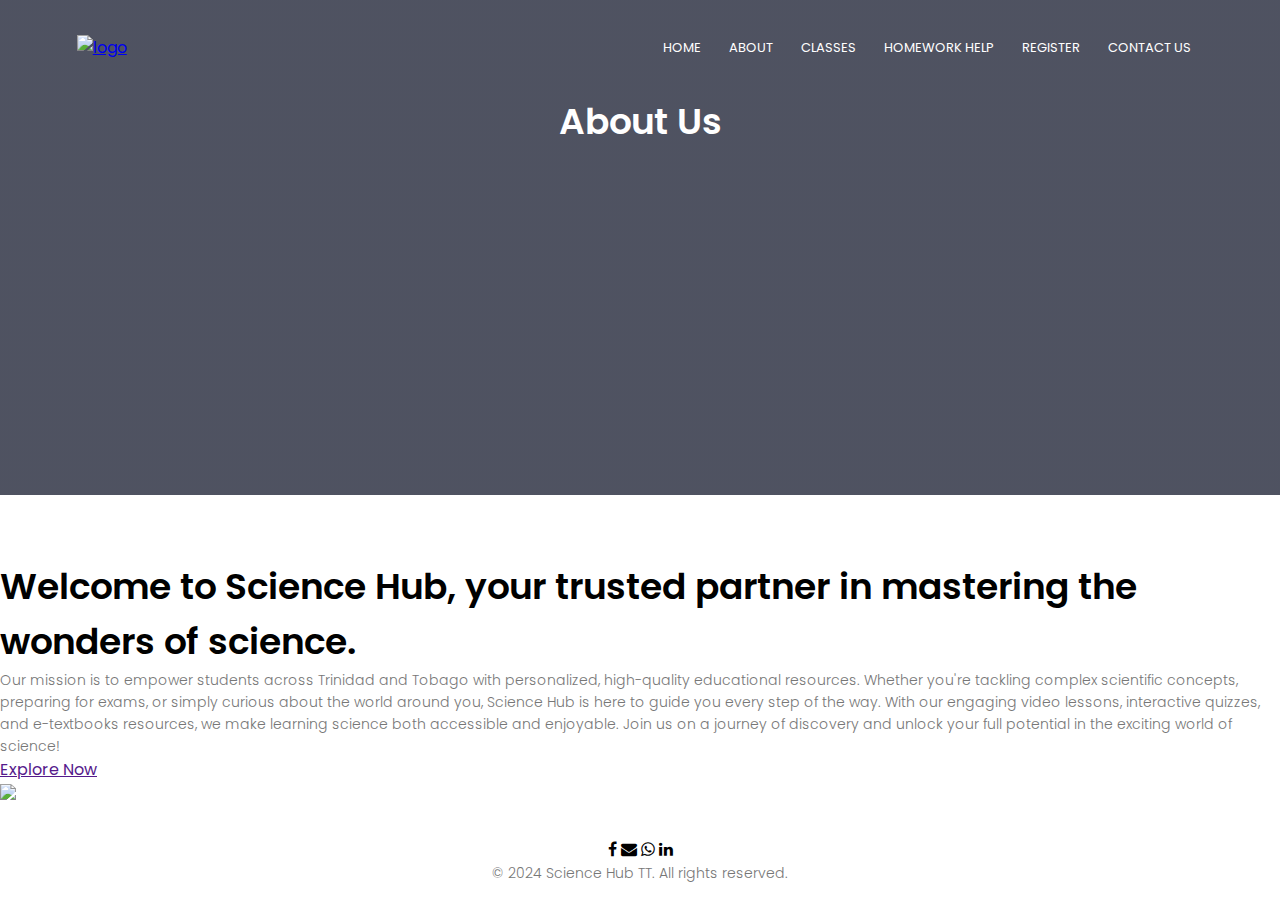
==== about.html @ 2f3ce29c "Add files via upload" ====
<!DOCTYPE html>
<html>
<head>
	<meta name="viewport" content="width=device-width,initial-scale=1.0">
	<title> Science Hub TT Design </title>
	<link rel="stylesheet" href="sciencehubstylesheet1.css">
	<link rel="preconnect" href="https://fonts.googleapis.com">
	<link rel="preconnect" href="https://fonts.gstatic.com" crossorigin>
	<link href="https://fonts.googleapis.com/css2?family=Poppins:ital,wght@0,100;0,200;0,300;0,400;0,500;0,600;0,700;0,800;0,900;1,100;1,200;1,300;1,400;1,500;1,600;1,700;1,800;1,900&display=swap" rel="stylesheet">
	<link rel="stylesheet" href="https://cdnjs.cloudflare.com/ajax/libs/font-awesome/4.7.0/css/font-awesome.min.css">
	<style>

</style> 
</head>
<body>
	<section class="sub-header">
		<nav>
		<a href="index.html"><img src="images/logo1.png"alt="logo"></a>
		<div class="nav-links" id="navLinks">
			<i class="fa fa-times" onclick="hideMenu()"></i>

			<ul>
				<li><a href="">HOME</a></li>
				<li><a href="">ABOUT </a></li>
				<li><a href="">CLASSES</a></li>
				<li><a href="">HOMEWORK HELP</a></li>
				<li><a href="">REGISTER</a></li>
				<li><a href="">CONTACT US</a></li>
				
			</ul>
		</div>
		<i class="fa fa-bars" onclick="showMenu()"></i>

	</nav>
	<h1>About Us</h1>
</section>
<!------------------------About Us------------------------>
<section class="about-us">
	<div class="row">
		<div class="about-us-column">
		<h1>Welcome to Science Hub, your trusted partner in mastering the wonders of science.</h1>
		<p>Our mission is to empower students across Trinidad and Tobago with personalized, high-quality educational resources. Whether you're tackling complex scientific concepts, preparing for exams, or simply curious about the world around you, Science Hub is here to guide you every step of the way. With our engaging video lessons, interactive quizzes, and e-textbooks resources, we make learning science both accessible and enjoyable. Join us on a journey of discovery and unlock your full potential in the exciting world of science!</p>
		<a href="">Explore Now</a>
		<div class="about-us-column">
			<img src="images/tutor.jpeg">
	</div>
	
</section>

<!------------------------Footer-------------------------->
<section class="footer">
	<div class="icons">
		<i class="fa fa-facebook"></i>
		<i class="fa fa-envelope"></i>
		<i class="fa fa-whatsapp"></i>
		<i class="fa fa-linkedin"></i>
	

	</div>
	<p>&copy; 2024 Science Hub TT. All rights reserved.</p>
	
</section>






<!---JavaScript for Toggle Menu -->
<script>
	var navLinks = document.getElementById("navLinks")
	function showMenu(){
		navLinks.style.right ="0"
	}
	function hideMenu(){
		navLinks.style.right="-200px"
	}
	
</script>
</body>
</html>
---- sciencehubstylesheet1.css ----
*{
	margin: 0;
	padding:0;
	font-family: "Poppins", sans-serif;
 }
 .header{min-height: 100vh;
 	width:100%;
 	background-image: linear-gradient(rgba(4,9,30,0.7),rgba(4,9,30,0.7)),
 	url(IMAGES/banner.png) ;
 	background-position: center;
 	background-size:cover ;
 	position:relative;


 }
nav{
 	display:flex;
 	padding:2% 6%;
 	justify-content: space-between;
 	align-items: center;

}
nav img{
	width:220px;

}
.nav-links{
	flex:1;
	text-align: right;

}
.nav-links ul li{
	list-style: none;
	display:inline-block;
	padding: 8px 12px;
	position:relative;
}
.nav-links ul li a{
	color:#fff;
	text-decoration: none;
	font-size: 13px;
	font-family: "Poppins", sans-serif;
  font-style: normal;
}
.nav-links ul li::after{
	content:"";
	width:0%;
	height:2px;
	background:#f44336;
	display:block;
	margin:auto;
	transition:0.5s;

}
.nav-links ul li:hover::after{
	width:100%;

}
.text-box{
	width: 90%;
	color:#fff;
	position:absolute;
	top:50%;
	left:50%;
	transform:translate(-50%,-50%);
	text-align: center;
}
.text-box h1{
	font-size: 62px;
}
.text-box p{
	margin:10px 0 40px;
	font-size: 14px;
	color: #fff;
}
.register-button{
	display: inline-block;
	text-decoration: none;
	background-color: red;
	border-color: red;
	border-style: solid;
	border-width: 2px;
	color:white;
	border-radius: 5px;
	position:relative;
	cursor: pointer;

	transition: background-color.15s, 
	color:0.15s ;
		padding-top:8px ;
		padding-bottom:8px ;
		padding-left:16px;
		padding-right:16px ;
		transition:opacity 0.15s;
		vertical-align: top;
}
.register-button:hover{
	background-color:white ;
	color:red;
	border-color: white;
}
.register-button:active{
	opacity:0.7;
}
nav .fa{
	display: none;
}

/*--------------------------------Classes offered--------*/

.What-we-offer{
	width:80%;
	margin:auto;
	text-align: center;
	padding-top: 100px;
}
h1{
	font-size: 36px;
	font-weight: 600;
}
p{
	color:#777;
	font-size: 14px;
	font-weight: 300;
	line-height: 22px;
	padding: :10px;
}
.row{
	margin-top:5% ;
	display:flex;
	justify-content: space-between;

}
.class-column{
	flex-basis: 31%;
	background: #fff3f3;
	border-radius: 10px;
	margin-bottom: 5%;
	padding:20px 12px;
	box-sizing: border-box;
	transition: 0.5s;
}
h3{
	text-align: center;
	font-weight: 600;
	margin:10px 0;

.class-column:hover{
	box-shadow: 0 0 20px 0px rgba(0, 0, 0, 0.2);

}

}


/*--------------------------subjects---------*/

.subjects{
	width: 80%;
	margin:auto;
	text-align:center;
	padding-top:50px;
}
.subject-column{
	flex-basis: 32%;
	border-radius: 10px;
	margin-bottom: 30px;
	position: relative;
	overflow:hidden;
}
.subject-column img{
	width:100%;
	display: block;
}
.layer{
	background:transparent;
	height: 100%;
	width:100%;
	position:absolute;
	top:0;
	left:0;
	transition:0.5;
}
.layer:hover{
	background:rgba(226, 0, 0, 0.7);
}
.layer h3{
	width:100%;
	font-weight: 500;
	color:#fff;
	font-size: 26px;
	bottom:0;
	left:50%;
	transform:translateX(-50%);
	position:absolute;
	opacity:0;
	transition:0.5s;
}
.layer:hover h3{
	bottom:49% ;
	opacity:1;

}

/*--------Resources-------------*/
.Resources{
	width: 80%;
	margin:auto;
	text-align:center;
	padding-top:100px;
}

.resources-column{
	flex-basis: 31%;
	border-radius: 10px;
	margin-bottom: 5%;
	text-align: left;}
	

.resources-column img{
	width: 100%;
	border-radius: 10px;

}

.resources-column p{
	padding: 0;
}
.resources-column h3{
	margin-top: 16px;
	margin-bottom: 15px;
	text-align: left;
}
/*--------------------CALL TO ACTION------*/
.cta{
	margin: 100px auto;
	width: 80%;
	background-image: url(IMAGES/bio3.JPG);
	background-position: center;
	background-size: cover;
	border-radius: 10px;
	text-align: center;
	padding: 100px o;
	color: white;

}
.cta h1{
	color: ;
	margin-bottom: 40px;
	padding: 0;

}
/*--------------------Footer------------------------*/
.footer{
	width:100%;
	text-align: center;
	padding: 30px 0;
}
.footer h4{
	margin-bottom: 25px;
	margin-top: 20px;
	font-weight: 600;

}
.icons.fa{
	margin: 0 13px;
	cursor: pointer;
	padding:18px 0;

}
/*--------------------About us page---------------------------------*/
.sub-header{
	height:55vh ;
	width:100%;
	background-image: linear-gradient(rgba(4, 9, 30, 0.7),rgba(4, 9, 30, 0.7)),url(images/background.jpg);
	background-position: center;
	background-size: cover;
	text-align: center;
	color:#fff;
}

.sub-header h1{
	margin-bottom: 1000px;
}
/*-------------------------------Mobile device Edits/Alterations------*/

@media(max-width:700px){
	.text-box h1{
	font-size: 20px;

}
.nav-links ul li{
	display: block;
}
.nav-links{
	position:absolute;
	background:#f44336 ;
	height:100vh;
	width:200px;
	top:0;
	right:-200px;
	text-align: left;
	z-index:2;
	transition:0.2s;

}
nav .fa{
	display:block;
	color: #fff;
	margin:10px ;
	font-size:22px;
	cursor: pointer;
}
.nav-links ul{
	padding:30px;
}


.row{
	flex-direction: column;

}

.cta h1{
	font-size: 24px;

}
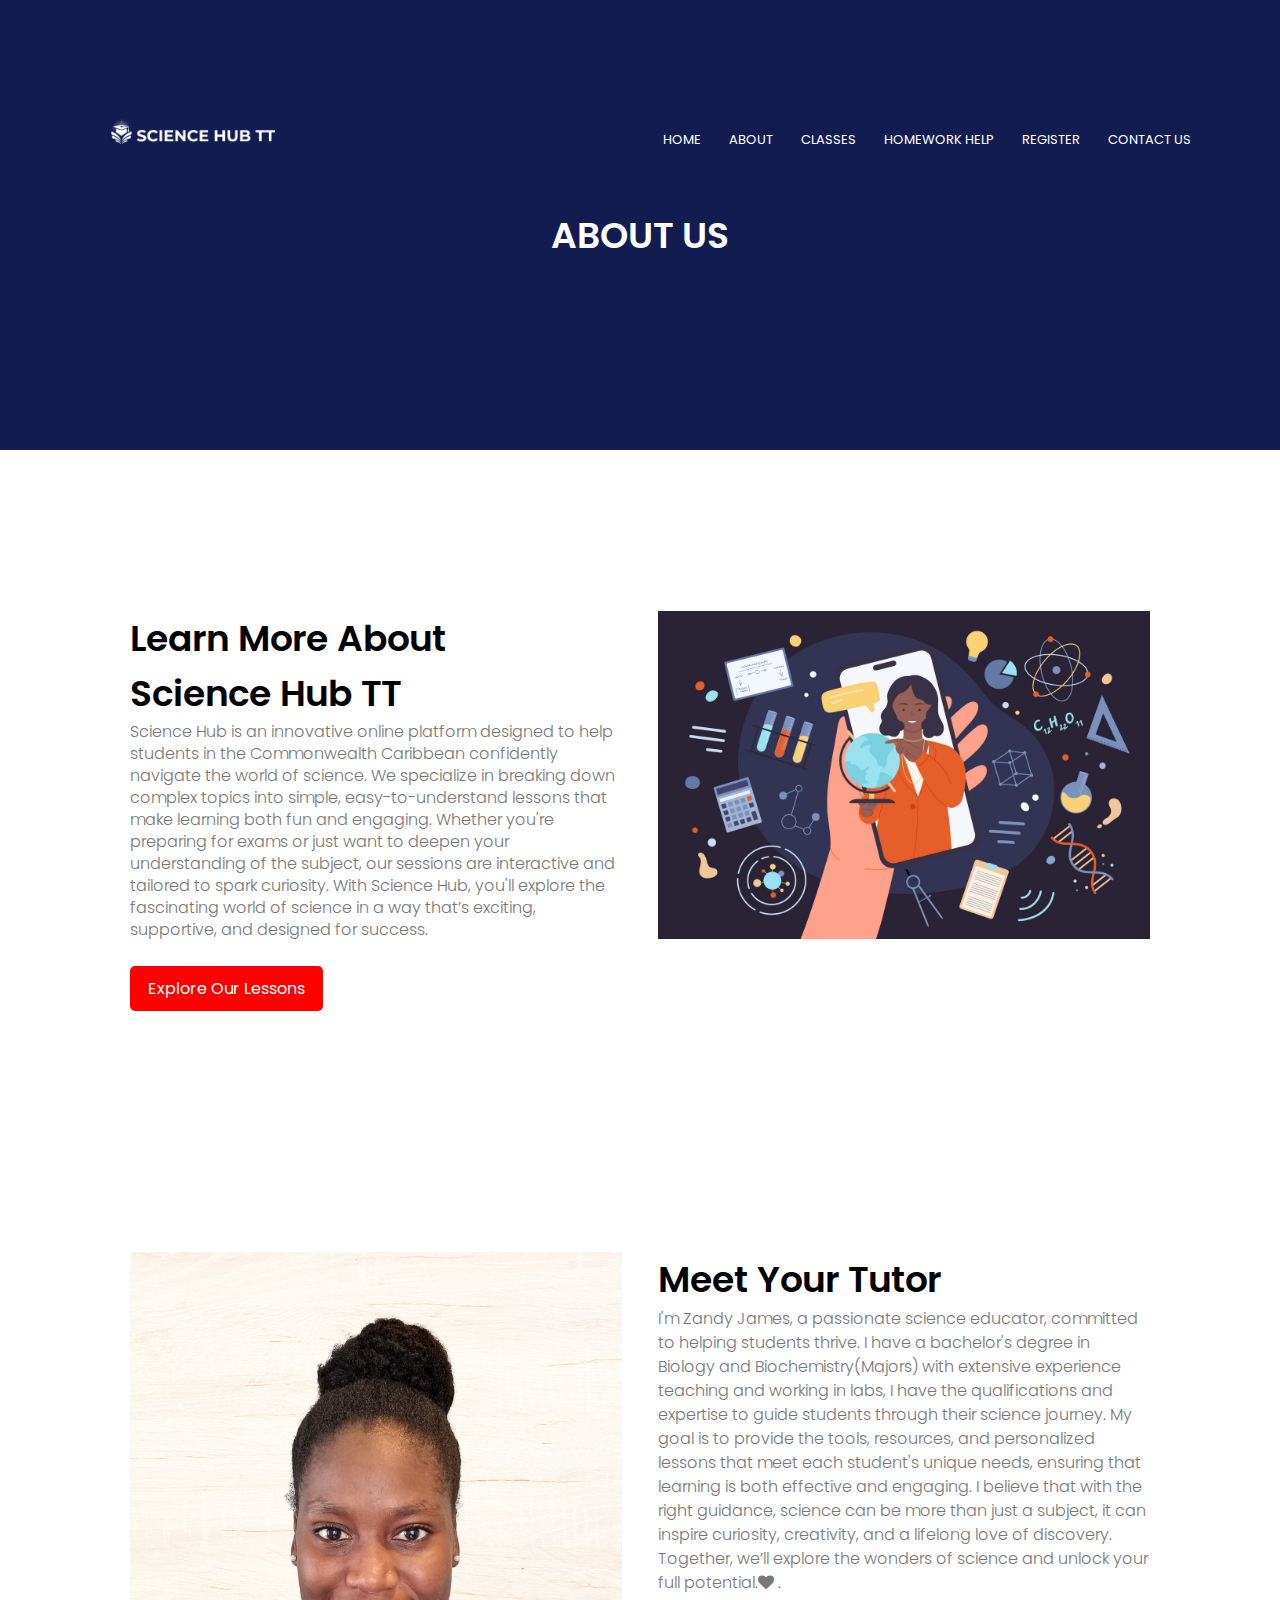
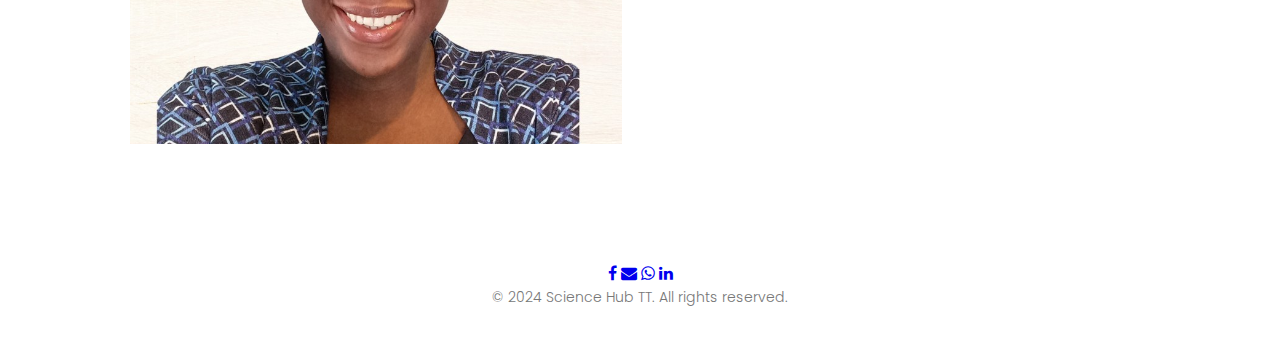
==== commit da086292: "Add files via upload" ====
--- a/about.html
+++ b/about.html
@@ -8,9 +8,8 @@
 	<link rel="preconnect" href="https://fonts.gstatic.com" crossorigin>
 	<link href="https://fonts.googleapis.com/css2?family=Poppins:ital,wght@0,100;0,200;0,300;0,400;0,500;0,600;0,700;0,800;0,900;1,100;1,200;1,300;1,400;1,500;1,600;1,700;1,800;1,900&display=swap" rel="stylesheet">
 	<link rel="stylesheet" href="https://cdnjs.cloudflare.com/ajax/libs/font-awesome/4.7.0/css/font-awesome.min.css">
-	<style>
-
-</style> 
+	<link rel="icon" href="images/favicon.png" type="image/png">
+	
 </head>
 <body>
 	<section class="sub-header">
@@ -20,41 +19,68 @@
 			<i class="fa fa-times" onclick="hideMenu()"></i>
 
 			<ul>
-				<li><a href="">HOME</a></li>
-				<li><a href="">ABOUT </a></li>
-				<li><a href="">CLASSES</a></li>
-				<li><a href="">HOMEWORK HELP</a></li>
-				<li><a href="">REGISTER</a></li>
-				<li><a href="">CONTACT US</a></li>
+				<li><a href="index.html">HOME</a></li>
+				<li><a href="about.html">ABOUT </a></li>
+				<li><a href="classes.html">CLASSES</a></li>
+				<li><a href="homework.html">HOMEWORK HELP</a></li>
+				<li><a href="register.html">REGISTER</a></li>
+				<li><a href="contact.html">CONTACT US</a></li>
 				
 			</ul>
 		</div>
 		<i class="fa fa-bars" onclick="showMenu()"></i>
 
 	</nav>
-	<h1>About Us</h1>
+<h1>ABOUT US</h1>
 </section>
-<!------------------------About Us------------------------>
+<!-------About us Content------------------------------>
 <section class="about-us">
 	<div class="row">
-		<div class="about-us-column">
-		<h1>Welcome to Science Hub, your trusted partner in mastering the wonders of science.</h1>
-		<p>Our mission is to empower students across Trinidad and Tobago with personalized, high-quality educational resources. Whether you're tackling complex scientific concepts, preparing for exams, or simply curious about the world around you, Science Hub is here to guide you every step of the way. With our engaging video lessons, interactive quizzes, and e-textbooks resources, we make learning science both accessible and enjoyable. Join us on a journey of discovery and unlock your full potential in the exciting world of science!</p>
-		<a href="">Explore Now</a>
-		<div class="about-us-column">
+		<div class="about-column">
+				
+
+		<h1> Learn More About<br> Science Hub TT</h1>
+		<p>Science Hub is an innovative online platform designed to help students in the Commonwealth Caribbean confidently navigate the world of science. We specialize in breaking down complex topics into simple, easy-to-understand lessons that make learning both fun and engaging. Whether you're preparing for exams or just want to deepen your understanding of the subject, our sessions are interactive and tailored to spark curiosity. With Science Hub, you'll explore the fascinating world of science in a way that’s exciting, supportive, and designed for success.</p>
+		<br>
+
+		<a href="register.html"class="register-button " >Explore Our Lessons</a>
+		</div>
+
+		<div class="about-column">
+			<img src="images/image2.jpg">
+		</div>
+
+</section>
+<!--------------------tutor------------->
+<section class="tutor">
+	
+<div class="row">
+	<div class="tutor-column">
 			<img src="images/tutor.jpeg">
-	</div>
-	
-</section>
+		</div>
 
-<!------------------------Footer-------------------------->
+		<div class="tutor-column">
+				
+
+		<h1> Meet Your Tutor</h1>
+		<p>I'm Zandy James, a passionate science educator, committed to helping students thrive. I have a bachelor's degree in Biology and Biochemistry(Majors) with extensive experience teaching and working in labs, I have the qualifications and expertise to guide students through their science journey. My goal is to provide the tools, resources, and personalized lessons that meet each student's unique needs, ensuring that learning is both effective and engaging. I believe that with the right guidance, science can be more than just a subject, it can inspire curiosity, creativity, and a lifelong love of discovery. Together, we’ll explore the wonders of science and unlock your full potential.<i class="fa fa-heart"></i>
+
+.</p>
+		<br>
+
+		
+
+</section>	
+
+
+
+<!-----------------Footer-------------------------->
 <section class="footer">
 	<div class="icons">
-		<i class="fa fa-facebook"></i>
-		<i class="fa fa-envelope"></i>
-		<i class="fa fa-whatsapp"></i>
-		<i class="fa fa-linkedin"></i>
-	
+		<a href="https://www.facebook.com/"><i class="fa fa-facebook"></i></a>
+		<a href="mailto:sciencehubtt@gmail.com"><i class="fa fa-envelope"></i></a>
+		<a href="https://wa.me/18683545995" target="_blank"><i class="fa fa-whatsapp"></i></a>
+		<a href="https://www.linkedin.com/in/zandyjames" target="_blank"><i class="fa fa-linkedin"></i></a>
 
 	</div>
 	<p>&copy; 2024 Science Hub TT. All rights reserved.</p>
--- a/sciencehubstylesheet1.css
+++ b/sciencehubstylesheet1.css
@@ -6,13 +6,16 @@
  .header{min-height: 100vh;
  	width:100%;
  	background-image: linear-gradient(rgba(4,9,30,0.7),rgba(4,9,30,0.7)),
- 	url(IMAGES/banner.png) ;
+ 	url(images/banner.png) ;
  	background-position: center;
  	background-size:cover ;
  	position:relative;
 
 
  }
+ .a {
+  text-decoration: none;
+  color: inherit;}
 nav{
  	display:flex;
  	padding:2% 6%;
@@ -170,6 +173,7 @@
 }
 .subject-column img{
 	width:100%;
+	height:250 px;
 	display: block;
 }
 .layer{
@@ -268,19 +272,120 @@
 	padding:18px 0;
 
 }
-/*--------------------About us page---------------------------------*/
+
+/*----------------About-Us Page----------------------*/
 .sub-header{
-	height:55vh ;
-	width:100%;
-	background-image: linear-gradient(rgba(4, 9, 30, 0.7),rgba(4, 9, 30, 0.7)),url(images/background.jpg);
+	height: 50vh;
+	width:100%;
+	background-color: #121c50;
 	background-position: center;
 	background-size: cover;
 	text-align: center;
-	color:#fff;
-}
-
+	color: #fff;
+}
 .sub-header h1{
-	margin-bottom: 1000px;
+	margin-top: -70px;
+}
+.about-us{
+	width: 80%;
+	margin: auto;
+	padding-top:80px ;
+	padding-bottom: 50px;
+}
+.about-column{
+	flex-basis: 48%;
+	padding:30px 2px;
+
+}
+.about-column img{
+	width: 100%;
+	
+}
+.about-column h1{
+	padding-top: 0;
+}
+.about-column p{
+	font-size: 16px;
+
+	padding:15px 0 25 px ;
+}
+/*-------------------meet your tutor--------------------------*/
+.tutor{
+	width: 80%;
+	margin: auto;
+	padding-top:80px ;
+	padding-bottom: 50px;
+}
+.tutor-column{
+	flex-basis: 48%;
+	padding:30px 2px;
+
+}
+.tutor-column img{
+	width: 100%;
+	height: auto;
+	
+}
+.tutor-column h1{
+	padding-top: 0;
+}
+.tutor-column p{
+	font-size: 16px;
+	line-height: 24px;
+	padding:15px 0 25 px ;
+}
+.help{
+	width:80% ;
+	margin: auto;
+	padding: 80px 0;
+}
+.help iframe{
+	width:100%;
+}
+.register{
+	width:80% ;
+	margin: auto;
+	padding: 80px 0;
+}
+.register iframe{
+	width: 100%;
+}
+.contact{
+width:80%;
+margin:auto;
+
+}
+.contact-col{
+
+	flex-basis: 48%;
+	margin-bottom: 30px;
+}
+.contact-col div{
+	display: flex;
+	align-items: center;
+	margin-bottom:40px ;
+}
+.contact-col div .fa{
+	font-size: 28px ;
+	color: black;
+	margin:10px;
+	margin-right: 30px;
+	
+}
+.contact-col div p{
+	padding: 0;
+
+}
+.contact-col div h5{
+	font-size: 20px;
+	margin-bottom:5px  ;
+	color:#555;
+	font-weight:400 ;
+}
+.contact-col img{
+
+width: 100%;
+	height: auto;
 }
 /*-------------------------------Mobile device Edits/Alterations------*/
 
@@ -293,7 +398,7 @@
 	display: block;
 }
 .nav-links{
-	position:absolute;
+	position:fixed;
 	background:#f44336 ;
 	height:100vh;
 	width:200px;
@@ -324,4 +429,4 @@
 .cta h1{
 	font-size: 24px;
 
-}+}
